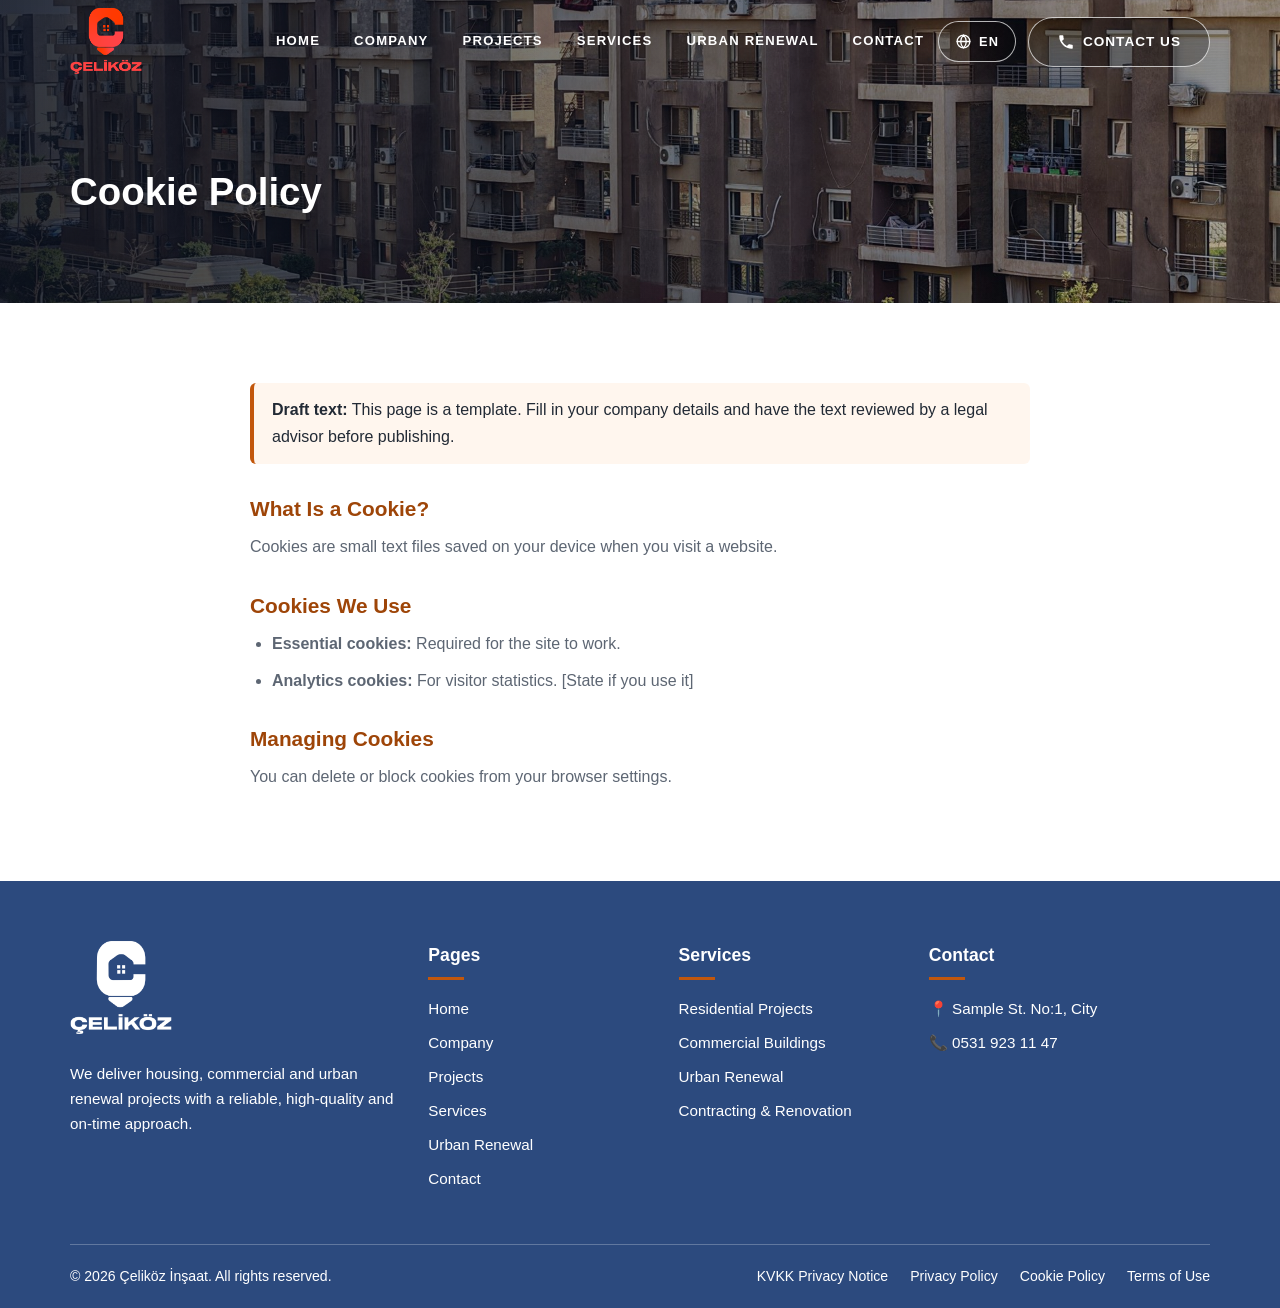
==== cerez-politikasi.html @ e3d8af3c "Telefon numarasi guncellendi Co-Authored-By: Claude Sonnet 5.5 <noreply@anthropic.com>" ====
<!doctype html>
<html lang="tr">
<head>
<meta charset="utf-8"><meta name="viewport" content="width=device-width,initial-scale=1">
<title>Çeliköz İnşaat | Çerez Politikası</title>
<link rel="stylesheet" href="style.css?v=47">
</head>
<body>
<div class="page-hero"><div class="container"><h1>Çerez Politikası</h1></div></div>
<section>
  <div class="container legal">
    <p class="note"><strong>Taslak metin:</strong> Bu sayfa şablondur. Yayına almadan önce firma bilgilerinizi doldurun ve metni bir hukuk danışmanına onaylatın.</p>

    <h2>Çerez Nedir?</h2>
    <p>Çerezler, siteyi ziyaret ettiğinizde cihazınıza kaydedilen küçük metin dosyalarıdır.</p>
    <h2>Kullandığımız Çerezler</h2>
    <ul><li><strong>Zorunlu çerezler:</strong> Sitenin çalışması için gereklidir.</li><li><strong>Analitik çerezler:</strong> Ziyaretçi istatistikleri içindir. [Kullanıyorsanız belirtin]</li></ul>
    <h2>Çerezleri Yönetme</h2>
    <p>Tarayıcı ayarlarınızdan çerezleri silebilir veya engelleyebilirsiniz.</p>
  </div>
</section>
<script src="script.js?v=47"></script>
<script src="i18n.js?v=47"></script>
</body>
</html>
---- style.css ----
:root{--orange:#c2570c;/* temel koyu turuncu */
  --orange-dark:#9e4508;--navy:#2c4a7e;/* açık parlaklıkta lacivert (footer) */
  --navy-deep:#1f3a68;--ink:#222a35;--muted:#5d6673;--bg:#f6f4f1;--white:#fff;--max:1180px}
*{box-sizing:border-box;margin:0;padding:0}
html{scroll-behavior:smooth}
body{font-family:"Helvetica Neue",Helvetica,Arial,sans-serif;color:var(--ink);background:var(--white);line-height:1.65}
img{max-width:100%;display:block}
a{color:inherit;text-decoration:none}
.container{width:100%;max-width:var(--max);margin:0 auto;padding:0 20px}
/* ---------- HEADER ---------- */
.site-header{position:fixed;top:0;left:0;right:0;z-index:100;background:transparent;transition:background .3s,box-shadow .3s}
.site-header.scrolled{background:rgba(20,28,45,.94);backdrop-filter:blur(8px);box-shadow:0 2px 16px rgba(0,0,0,.35)}
.header-inner{display:grid;grid-template-columns:1fr auto 1fr;align-items:center;height:84px}
.header-inner .logo{justify-self:start}
.header-cta{justify-self:end;display:inline-flex;align-items:center;gap:8px;background:rgba(0,0,0,.25);color:#fff;border:1px solid rgba(255,255,255,.7);font-weight:700;letter-spacing:1px;text-transform:uppercase;font-size:.85rem;padding:13px 28px;border-radius:50px;animation:pulse 1.8s infinite,wiggle 4s infinite;transition:background .2s}
.header-cta:hover{background:var(--orange);border-color:var(--orange);animation-play-state:paused}
@keyframes pulse{0%{box-shadow:0 0 0 0 rgba(255,255,255,.45)}70%{box-shadow:0 0 0 14px rgba(255,255,255,0)}100%{box-shadow:0 0 0 0 rgba(255,255,255,0)}}
@keyframes wiggle{0%,86%,100%{transform:rotate(0)}89%{transform:rotate(-4deg) scale(1.05)}92%{transform:rotate(4deg) scale(1.05)}95%{transform:rotate(-3deg)}98%{transform:rotate(2deg)}}
.logo{display:flex;align-items:center;gap:10px;font-weight:800;font-size:1.4rem;letter-spacing:.5px;color:var(--ink)}
.logo img{height:68px;width:auto}
.nav ul{display:flex;list-style:none;gap:6px}
.nav a{display:block;padding:10px 14px;font-weight:600;font-size:.82rem;letter-spacing:1.2px;text-transform:uppercase;color:#fff;border-bottom:2px solid transparent;transition:.2s}
.nav a:hover,.nav a.active{border-bottom-color:var(--orange)}
.menu-toggle{display:none;background:none;border:0;font-size:1.8rem;color:#fff;cursor:pointer}
/* ---------- HERO ---------- */
.hero{position:relative;min-height:100vh;display:flex;align-items:center;color:#fff;padding:130px 0 90px;background:linear-gradient(90deg,rgba(10,16,30,.85) 0%,rgba(10,16,30,.45) 55%,rgba(10,16,30,.25) 100%),
  url("hero-anasayfa.jpg") center/cover no-repeat,#16213a}
.hero-title{font-size:clamp(1.6rem,3.3vw,2.5rem);line-height:1.25;font-weight:700;color:#fff;max-width:720px;margin-bottom:24px}
.hero p{font-size:1.15rem;line-height:1.9;max-width:650px;margin-bottom:30px}
.hero-buttons{display:flex;flex-wrap:wrap;gap:16px}
.btn-pill{display:inline-block;min-width:190px;text-align:center;padding:16px 44px;border-radius:50px;font-weight:700;font-size:1rem;border:2px solid #fff;transition:.25s}
.btn-pill-white{background:#fff;color:var(--orange-dark)}
.btn-pill-white:hover{background:var(--orange);border-color:var(--orange);color:#fff}
.btn-pill-outline{background:transparent;color:#fff}
.btn-pill-outline:hover{background:#fff;color:var(--orange-dark)}
.page-hero{padding:160px 0 80px;color:#fff;background:linear-gradient(90deg,rgba(10,16,30,.85) 0%,rgba(10,16,30,.45) 55%,rgba(10,16,30,.25) 100%),url("hero.jpg") center/cover no-repeat,#16213a}
.page-hero h1{font-size:2.4rem}
.page-hero p{opacity:.9}
.btn{display:inline-block;padding:13px 28px;border-radius:4px;font-weight:700;border:2px solid transparent;transition:.2s;cursor:pointer;font-size:1rem}
/* ---------- SECTIONS ---------- */
section{padding:80px 0}
.alt{background:var(--bg)}
.grid{display:grid;gap:26px}
.g4{grid-template-columns:repeat(auto-fit,minmax(230px,1fr))}
.stat{text-align:center}
.stat b{display:block;font-size:2.6rem;color:var(--orange)}
.project{border-radius:8px;overflow:hidden;background:#fff;box-shadow:0 4px 18px rgba(0,0,0,.08)}
.project .body{padding:20px}
.project h3{color:var(--orange-dark)}
.list li{margin:8px 0 8px 20px}
/* ---------- NEDEN BİZ ---------- */
.why{background:linear-gradient(180deg,#fff 0%,#faf6f2 100%);padding:100px 0}
.why-head{text-align:center;max-width:620px;margin:0 auto 56px}
.eyebrow{display:inline-block;font-size:.8rem;font-weight:700;letter-spacing:3px;text-transform:uppercase;color:var(--orange);background:rgba(194,87,12,.1);padding:6px 16px;border-radius:50px;margin-bottom:16px}
.why-head h2{font-size:clamp(1.8rem,3.4vw,2.6rem);line-height:1.2;color:var(--ink);margin-bottom:12px}
.why-head p{color:var(--muted);font-size:1.1rem}
.why-grid{display:grid;grid-template-columns:repeat(auto-fit,minmax(280px,1fr));gap:28px}
.why-card{position:relative;overflow:hidden;background:#fff;border:1px solid #eee5dc;border-radius:16px;padding:40px 34px 36px;transition:transform .3s,box-shadow .3s,border-color .3s}
.why-card::after{content:"";position:absolute;left:0;bottom:0;height:4px;width:0;background:var(--orange);transition:width .35s}
.why-card:hover{transform:translateY(-8px);box-shadow:0 18px 40px rgba(158,69,8,.15);border-color:transparent}
.why-card:hover::after{width:100%}
.why-card h3{font-size:1.3rem;color:var(--ink);margin-bottom:10px}
.why-card p{color:var(--muted);line-height:1.7}
/* ---------- FORM ---------- */
form{display:grid;gap:14px}
input,textarea,button{font-family:inherit}
input,textarea{width:100%;padding:13px;border:1px solid #ccc;border-radius:4px;font:inherit}
input:focus,textarea:focus{outline:2px solid var(--orange);border-color:var(--orange)}
textarea{min-height:140px;resize:vertical}
/* ---------- FOOTER ---------- */
.site-footer{background:var(--navy);color:#fff;padding:60px 0 0}
.footer-grid{display:grid;grid-template-columns:1.5fr 1fr 1fr 1.3fr;gap:34px}
.site-footer h4{color:#fff;margin-bottom:16px;font-size:1.1rem;position:relative;padding-bottom:10px}
.site-footer h4::after{content:"";position:absolute;left:0;bottom:0;width:36px;height:3px;background:var(--orange)}
.site-footer p,.site-footer li,.site-footer a{color:#fff;font-size:.95rem}
.site-footer ul{list-style:none}
.site-footer li{margin-bottom:9px}
.site-footer a:hover{text-decoration:underline}
.footer-bottom{margin-top:44px;padding:20px 0;border-top:1px solid rgba(255,255,255,.25);display:flex;justify-content:space-between;align-items:center;flex-wrap:wrap;gap:12px 24px;font-size:.88rem;color:#fff}
.footer-logo{display:inline-block;margin-bottom:16px}
.footer-logo img{height:96px;width:auto}
.legal-links{display:flex;flex-wrap:wrap;gap:8px 22px}
.legal-links a{font-size:.88rem}
.legal{max-width:820px}
.legal h2{color:var(--orange-dark);margin:28px 0 8px;font-size:1.3rem}
.legal p,.legal li{color:var(--muted);margin-bottom:10px}
.legal ul{margin-left:22px}
.legal .note{background:#fff6ee;border-left:4px solid var(--orange);padding:14px 18px;border-radius:6px;color:var(--ink);margin-bottom:24px}
/* ---------- RESPONSIVE ---------- */
@media(max-width:900px){
  .footer-grid{grid-template-columns:1fr 1fr}
  .header-inner{grid-template-columns:1fr auto auto;gap:12px}
  .header-cta{padding:9px 16px;font-size:.85rem;order:2}
  .menu-toggle{order:3}
  .menu-toggle{display:block}
  .nav{position:absolute;top:84px;left:0;right:0;background:rgba(20,28,45,.97);display:none}
  .nav.open{display:block}
  .nav ul{flex-direction:column;padding:10px 20px}
}
@media(max-width:560px){
  .footer-grid{grid-template-columns:1fr}
}
/* Neden Biz - fotoğraflı kartlar */
.why-photo{min-height:400px;padding:0;display:flex;align-items:flex-end;border:0;background:var(--img) center/cover no-repeat,#16213a;color:#fff}
.why-photo::after{display:none}
.why-overlay{position:absolute;inset:0;display:flex;flex-direction:column;justify-content:flex-end;padding:32px 30px;background:rgba(0,0,0,.55);transition:background .3s}
.why-photo:hover .why-overlay{background:rgba(0,0,0,.72)}
.why-photo h3{color:#fff;font-size:1.4rem;margin-bottom:8px}
.why-photo p{color:#fff;opacity:.92}
/* Tam genişlik: sol görsel / sağ metin */
.split{display:grid;grid-template-columns:.6fr 1.4fr;min-height:680px;padding:0;width:80%;max-width:1400px;margin:80px auto;gap:32px;justify-content:center;align-items:center}
.split-img{align-self:stretch;position:relative;border-radius:32px;background:#16213a}
.split-text{position:relative;align-self:stretch;display:flex;align-items:center;justify-content:center;border-radius:32px;background:#faf6f2;padding:60px 5vw}
.split-inner{max-width:560px}
.split-inner h2{color:var(--ink);margin-bottom:10px}
.split-inner h3{font-size:1.3rem;font-weight:700;color:var(--orange);margin-bottom:22px;position:relative}
.split-inner h3::after{content:"";position:absolute;left:0;bottom:0;background:var(--orange)}
.split-inner p{color:var(--muted);font-size:1.05rem;line-height:1.8;margin-bottom:16px}
@media(max-width:860px){
  .split{grid-template-columns:1fr}
  .split-img{min-height:320px}
  .split-text{padding:48px 24px}
}
/* Köşe vurguları (çerçeve köşeleri) + nokta deseni */
.split-img::before,.split-img::after,.split-text::after{content:"";position:absolute;width:140px;height:140px;border:0 solid var(--orange);pointer-events:none}
.split-img::before{top:-18px;left:-18px;border-width:5px 0 0 5px;border-top-left-radius:38px}
.split-img::after{bottom:-18px;left:-18px;border-width:0 0 5px 5px;border-bottom-left-radius:38px}
.split-text::after{bottom:-18px;right:-18px;border-width:0 5px 5px 0;border-bottom-right-radius:38px}
.split-text::before{content:"";position:absolute;top:34px;right:38px;width:120px;height:90px;background-image:radial-gradient(var(--orange) 2.2px,transparent 2.4px);background-size:20px 20px;opacity:.35;pointer-events:none}
/* Nefes alan görsel */
.split-photo{position:absolute;inset:0;border-radius:32px;overflow:hidden}
.split-photo::before{content:"";position:absolute;inset:0;background:var(--img) center/cover no-repeat;animation:breathe 9s ease-in-out infinite;will-change:transform}
@keyframes breathe{0%,100%{transform:scale(1)}50%{transform:scale(1.09)}}
@media(prefers-reduced-motion:reduce){
  .split-photo::before{animation:none}
}
/* ---- Hakkımızda: referans düzen (rozet + üst üste görsel + eyebrow + buton) ---- */
.split-img{min-height:680px}
.split-badge{position:absolute;top:24px;left:24px;z-index:2;display:flex;align-items:center;gap:14px;padding:14px 22px 14px 16px;border-radius:18px;background:rgba(14,20,36,.72);backdrop-filter:blur(10px);border:1px solid rgba(255,255,255,.14);color:#fff;box-shadow:0 10px 30px rgba(0,0,0,.25)}
.badge-ic{width:40px;height:40px;border-radius:12px;background:var(--orange);display:grid;place-items:center;flex:none}
.badge-ic svg{width:22px;height:22px;fill:none;stroke:#fff;stroke-width:1.8;stroke-linecap:round;stroke-linejoin:round}
.split-badge b{display:block;font-size:1rem}
.split-badge small{display:block;font-size:.68rem;letter-spacing:2px;text-transform:uppercase;opacity:.75;margin-top:2px}
.split-inset{position:absolute;z-index:2;right:-26px;bottom:-26px;width:62%;aspect-ratio:16/10;border-radius:24px;border:6px solid #fff;box-shadow:0 18px 40px rgba(0,0,0,.28);background:var(--img) center/cover no-repeat,#16213a}
.split-eyebrow{display:inline-flex;align-items:center;gap:14px;font-size:.78rem;font-weight:700;letter-spacing:5px;text-transform:uppercase;color:var(--orange);margin-bottom:18px}
.split-eyebrow::before{content:"";width:38px;height:2px;background:var(--orange)}
.split-inner h2{font-size:clamp(2.1rem,4vw,3.3rem);line-height:1.08;font-weight:800;letter-spacing:-.5px}
.split-inner h2 .grad{background:linear-gradient(90deg,var(--orange-dark),#f08a3c);-webkit-background-clip:text;background-clip:text;color:transparent}
.btn-split{display:inline-flex;align-items:center;gap:12px;margin-top:14px;padding:16px 34px;border-radius:50px;background:var(--orange);color:#fff;font-weight:700;font-size:.82rem;letter-spacing:2px;text-transform:uppercase;transition:.25s}
.btn-split svg{width:18px;height:18px;fill:none;stroke:currentColor;stroke-width:2;stroke-linecap:round;stroke-linejoin:round;transition:transform .25s}
.btn-split:hover{background:var(--orange-dark);box-shadow:0 10px 24px rgba(158,69,8,.35)}
.btn-split:hover svg{transform:translateX(5px)}
@media(max-width:860px){
  .split-img{min-height:460px}
  .split-inset{right:12px;bottom:-18px;width:56%}
  .split{margin-bottom:110px}
}
/* Alt başlık çizgisi: ince ve yazı uzunluğunda */
.split-inner h3{display:inline-block}
.split-inner h3::after{width:100%;height:2px}
.split-inner h3{padding-bottom:4px}
/* ---- Hizmetler listesi (hover'da öne çıkan satırlar + sağda açılan fotoğraf) ---- */
.svc-list{max-width:1180px;margin:0 auto;border-top:1px solid #e6dccf}
.svc-row{display:grid;grid-template-columns:70px 1.05fr 1.2fr auto auto;align-items:center;gap:0 28px;padding:36px 28px;border-bottom:1px solid #e6dccf;border-radius:0;color:var(--ink);position:relative;transition:transform .35s,box-shadow .35s,background .35s,opacity .35s,border-radius .35s}
.svc-num{font-size:.95rem;font-weight:600;color:var(--muted);transition:color .3s}
.svc-title{font-size:clamp(1.3rem,2.4vw,1.95rem);font-weight:800;text-transform:uppercase;line-height:1.15;color:var(--ink);transition:color .3s}
.svc-desc{color:var(--muted);line-height:1.7;font-size:.97rem}
.svc-arrow{width:52px;height:52px;border-radius:50%;border:1px solid #d9ccbd;display:grid;place-items:center;transition:.3s;flex:none}
.svc-arrow svg{width:20px;height:20px;fill:none;stroke:var(--ink);stroke-width:2;stroke-linecap:round;stroke-linejoin:round;transition:.3s}
.svc-thumb{display:block;width:0;height:92px;margin-left:0;border-radius:14px;overflow:hidden;background:var(--img) center/cover no-repeat,#16213a;opacity:0;transition:width .45s cubic-bezier(.2,.8,.2,1),margin-left .45s,opacity .35s}
.svc-list:hover .svc-row{opacity:.5}
.svc-list .svc-row:hover{opacity:1;background:#fff;transform:scale(1.025);box-shadow:0 18px 44px rgba(158,69,8,.16);border-radius:20px;border-bottom-color:transparent;z-index:2}
.svc-row:hover .svc-num,.svc-row:hover .svc-title{color:var(--orange)}
.svc-row:hover .svc-arrow{background:var(--orange);border-color:var(--orange)}
.svc-row:hover .svc-arrow svg{stroke:#fff;transform:translateX(3px)}
.svc-row:hover .svc-thumb{width:170px;margin-left:24px;opacity:1}
@media(max-width:860px){
  .svc-row{grid-template-columns:44px 1fr 48px;gap:8px 14px;padding:26px 14px}
  .svc-desc{grid-column:2/3;grid-row:2}
  .svc-arrow{grid-column:3;grid-row:1/3;width:44px;height:44px}
  .svc-thumb,.svc-row:hover .svc-thumb{display:none}
  .svc-list .svc-row:hover{transform:none}
}
/* ---- Kurumsal sayfası ---- */
/* Hero */
.k-hero{padding:170px 0 150px}
.k-hero h1{font-size:clamp(2.4rem,5.4vw,4.4rem);line-height:1.05;font-weight:800;margin:14px 0 18px}
.k-hero p{font-size:1.15rem;max-width:560px;opacity:.9}
.k-crumb{display:flex;gap:10px;align-items:center;font-size:.8rem;letter-spacing:3px;text-transform:uppercase}
.k-crumb a{opacity:.75}
.k-crumb a:hover{opacity:1}
.k-crumb b{color:#f08a3c}
/* Yüzen istatistik kartı */
.k-stats-wrap{position:relative;z-index:5;margin-top:-76px}
.k-stats{display:grid;grid-template-columns:repeat(4,1fr);background:#fff;border-radius:26px;box-shadow:0 24px 60px rgba(31,58,104,.18);overflow:hidden}
.k-stats>div{padding:34px 24px;text-align:center;border-right:1px solid #eee5dc}
.k-stats>div:last-child{border-right:0}
.k-stats b{display:block;font-size:2.7rem;line-height:1;color:var(--orange);font-weight:800;margin-bottom:8px}
.k-stats span{color:var(--muted);font-size:.95rem}
/* Giriş */
.k-intro{padding:110px 0 90px}
.k-intro-grid{display:grid;grid-template-columns:.85fr 1.15fr;gap:70px;align-items:start}
.k-big{font-weight:800;color:var(--ink)}
.k-big .grad{background:linear-gradient(90deg,var(--orange-dark),#f08a3c);-webkit-background-clip:text;background-clip:text;color:transparent}
.k-lead{font-size:1.28rem;line-height:1.75;color:var(--ink);margin-bottom:26px}
.k-cols{column-gap:40px}
.k-cols p{color:var(--muted);line-height:1.8;margin-bottom:16px;break-inside:avoid}
/* Panorama */
.k-pano{position:relative;margin-top:70px;height:clamp(280px,38vw,460px);border-radius:32px;background:#16213a}
.k-pano::before,.k-pano::after{content:"";position:absolute;width:140px;height:140px;border:0 solid var(--orange);pointer-events:none}
.k-pano::before{top:-18px;left:-18px;border-width:5px 0 0 5px;border-top-left-radius:38px}
.k-pano::after{bottom:-18px;right:-18px;border-width:0 5px 5px 0;border-bottom-right-radius:38px}
/* Misyon / Vizyon */
.k-mv{background:var(--navy-deep);background-image:radial-gradient(rgba(255,255,255,.07) 1.5px,transparent 1.7px);background-size:26px 26px;color:#fff}
.k-mv-grid{display:grid;grid-template-columns:1fr 1fr}
.k-mv-col{position:relative;overflow:hidden}
.k-mv-col+.k-mv-col{border-left:1px solid rgba(255,255,255,.2)}
.k-mv-col::before{content:attr(data-l);position:absolute;font-weight:800;line-height:1;pointer-events:none}
.k-label{display:inline-flex;align-items:center;gap:12px;font-size:.78rem;font-weight:700;letter-spacing:4px;text-transform:uppercase;color:#f6a45f;margin-bottom:22px}
.k-label::before{content:"";width:34px;height:2px;background:#f6a45f}
.k-mv h3{position:relative;font-size:clamp(1.6rem,2.6vw,2.1rem);line-height:1.25;color:#fff;margin-bottom:20px}
.k-mv p{position:relative;color:rgba(255,255,255,.86);line-height:1.9;font-size:1.02rem}
/* Süreç */
.k-steps{display:grid;grid-template-columns:repeat(4,1fr);gap:28px;position:relative}
.k-steps::before{content:"";position:absolute;left:8%;right:8%;top:30px;border-top:2px dashed #d9ccbd}
.k-step{position:relative;text-align:center}
.k-dot{position:relative;display:grid;place-items:center;width:62px;height:62px;margin:0 auto 22px;border-radius:50%;background:var(--orange);color:#fff;font-weight:800;box-shadow:0 0 0 8px #fff,0 10px 24px rgba(158,69,8,.3);transition:transform .3s}
.k-step:hover .k-dot{transform:scale(1.12)}
.k-step h4{font-size:1.15rem;color:var(--ink);margin-bottom:8px}
.k-step p{color:var(--muted);line-height:1.7;font-size:.95rem;max-width:240px;margin:0 auto}
/* Bento */
.k-bento{display:grid;grid-template-columns:repeat(4,1fr);grid-auto-rows:230px;gap:20px}
.k-tile{position:relative;overflow:hidden;border-radius:28px;padding:30px;display:flex;flex-direction:column;justify-content:flex-end;transition:transform .3s,box-shadow .3s}
.k-tile:hover{transform:translateY(-6px);box-shadow:0 18px 40px rgba(31,58,104,.18)}
.k-tile h3{font-size:1.25rem;margin-bottom:6px}
.k-tile p{font-size:.95rem;line-height:1.6}
.k-ic{display:grid;place-items:center;width:48px;height:48px;border-radius:14px;margin-bottom:auto;background:rgba(255,255,255,.18)}
.k-ic svg{width:24px;height:24px;fill:none;stroke:currentColor;stroke-width:1.8;stroke-linecap:round;stroke-linejoin:round}
.k-tile-photo{grid-column:span 2;grid-row:span 2;padding:0;background:var(--img) center/cover no-repeat,#16213a;color:#fff}
.k-tile-ov{position:absolute;inset:0;display:flex;flex-direction:column;justify-content:flex-end;padding:34px;background:rgba(0,0,0,.55)}
.k-tile-photo h3{font-size:1.8rem}
.k-tile-photo .k-ic{background:var(--orange)}
.k-tile-cream{background:#fff;border:1px solid #eee5dc;color:var(--ink)}
.k-tile-cream .k-ic{background:rgba(194,87,12,.1);color:var(--orange)}
.k-tile-cream p{color:var(--muted)}
.k-tile-orange{background:var(--orange);color:#fff}
.k-tile-navy{grid-column:span 2;background:var(--navy);color:#fff;background-image:radial-gradient(rgba(255,255,255,.08) 1.5px,transparent 1.7px);background-size:22px 22px}
.k-tile-navy p{max-width:380px;opacity:.9}
/* Mobil */
@media(max-width:900px){
  .k-stats{grid-template-columns:1fr 1fr}
  .k-stats>div:nth-child(2){border-right:0}
  .k-stats>div:nth-child(-n+2){border-bottom:1px solid #eee5dc}
  .k-intro-grid{grid-template-columns:1fr;gap:30px}
  .k-cols{column-count:1}
  .k-mv-grid{grid-template-columns:1fr}
  .k-mv-col{padding:10px 8px 40px}
  .k-mv-col+.k-mv-col{border-left:0;border-top:1px solid rgba(255,255,255,.2);padding-top:40px}
  .k-steps{grid-template-columns:1fr 1fr;row-gap:40px}
  .k-steps::before{display:none}
  .k-bento{grid-template-columns:1fr 1fr}
  .k-tile-photo{grid-column:span 2}
}
@media(max-width:560px){
  .k-steps{grid-template-columns:1fr}
  .k-bento{grid-template-columns:1fr;grid-auto-rows:auto}
  .k-tile,.k-tile-photo,.k-tile-navy{grid-column:auto;min-height:230px}
  .k-tile-photo{min-height:340px;grid-row:auto}
  .k-hero{padding:150px 0 130px}
}
/* ---- Kurumsal: gözden geçirme düzeltmeleri ---- */
.k-cols{column-count:1;max-width:620px}
.k-cols p{font-size:1rem}
.k-checks{list-style:none;display:grid}
.k-checks li{position:relative;padding-left:40px}
.k-checks li::before{content:"";position:absolute;left:0;top:50%;width:26px;height:26px;margin-top:-13px;border-radius:50%;background:rgba(194,87,12,.12)}
.k-checks li::after{left:9px;top:50%;margin-top:-8px;border-width:0 2.5px 2.5px 0}
.k-pano .split-photo::before{background-position:center 82%}
.k-mv{padding:95px 0}
.k-mv-col::before{top:-30px;right:34px;font-size:12rem;color:rgba(255,255,255,.035)}
.k-mv-col{padding:10px 56px 10px}
/* ---- Hakkımızda sol sütun: rafine ---- */
.k-intro-grid>div:first-child{position:sticky;top:120px}
.k-big{font-size:clamp(2.3rem,4vw,3.5rem);line-height:1.08;letter-spacing:-1.5px;margin-bottom:6px}
.k-checks{margin-top:30px;gap:0;max-width:400px;border-top:1px solid #e6dccf}
.k-checks li{display:flex;align-items:center;justify-content:space-between;padding:17px 4px;border-bottom:1px solid #e6dccf;font-weight:600;font-size:1.02rem;color:var(--ink);transition:color .25s,padding .25s}
.k-checks li::before{display:none}
.k-checks li::after{content:"✓";position:static;width:28px;height:28px;margin:0;border:0;transform:none;display:grid;place-items:center;border-radius:50%;background:rgba(194,87,12,.12);color:var(--orange);font-size:.8rem;font-weight:800;transition:.25s}
.k-checks li:hover{color:var(--orange);padding-left:12px}
.k-checks li:hover::after{background:var(--orange);color:#fff}
@media(max-width:900px){
  .k-intro-grid>div:first-child{position:static}
}
/* =================== HİZMETLER SAYFASI =================== */
html{scroll-padding-top:100px}
.sv-nav{display:flex;flex-wrap:wrap;justify-content:center;gap:10px;margin:46px 0 14px}
.sv-nav a{padding:11px 22px;border-radius:50px;border:1px solid #e6dccf;background:#fff;font-weight:600;font-size:.9rem;color:var(--ink);transition:.25s}
.sv-nav a:hover{background:var(--orange);border-color:var(--orange);color:#fff;transform:translateY(-2px)}
.sv-block{padding:34px 0}
.sv-grid{display:grid;grid-template-columns:1fr 1fr;gap:32px;min-height:500px}
.sv-rev .sv-media{order:2}
.sv-media{position:relative;border-radius:32px;background:#16213a;min-height:400px}
.sv-media::before,.sv-media::after{content:"";position:absolute;width:110px;height:110px;border:0 solid var(--orange);pointer-events:none;z-index:2}
.sv-media::before{top:-14px;left:-14px;border-width:5px 0 0 5px;border-top-left-radius:34px}
.sv-media::after{display:none}
.sv-rev .sv-media::before{left:auto;right:-14px;border-width:5px 5px 0 0;border-top-left-radius:0;border-top-right-radius:34px}
.sv-card{position:relative;overflow:hidden;display:flex;flex-direction:column;justify-content:center;padding:54px 56px;border-radius:32px;background:#faf6f2;border:1px solid #efe6db}
.sv-card.sv-dark{background:var(--navy-deep);background-image:radial-gradient(rgba(255,255,255,.07) 1.5px,transparent 1.7px);background-size:24px 24px;border-color:transparent;color:#fff}
.sv-num{position:absolute;font-weight:800;line-height:1;color:rgba(194,87,12,.1);pointer-events:none}
.sv-dark .sv-num{color:rgba(255,255,255,.07)}
.sv-card .split-eyebrow{align-self:flex-start;margin-bottom:14px}
.sv-dark .split-eyebrow{color:#f6a45f}
.sv-dark .split-eyebrow::before{background:#f6a45f}
.sv-card h2{position:relative;font-size:clamp(1.9rem,3.2vw,2.7rem);line-height:1.1;font-weight:800;letter-spacing:-1px;color:var(--ink);margin-bottom:16px}
.sv-dark h2{color:#fff}
.sv-card p{position:relative;color:var(--muted);line-height:1.8;font-size:1.02rem;margin-bottom:22px;max-width:520px}
.sv-dark p{color:rgba(255,255,255,.85)}
.sv-list{position:relative;list-style:none;margin:0 0 26px;display:grid;gap:11px}
.sv-list li{position:relative;padding-left:32px;font-weight:600;color:var(--ink)}
.sv-dark .sv-list li{color:#fff}
.sv-list li::before{content:"";position:absolute;left:0;top:50%;width:20px;height:20px;margin-top:-10px;border-radius:50%;background:rgba(194,87,12,.14)}
.sv-list li::after{content:"";position:absolute;left:7px;top:50%;width:5px;height:9px;margin-top:-6px;border:solid var(--orange);border-width:0 2px 2px 0;transform:rotate(45deg)}
.sv-dark .sv-list li::before{background:rgba(255,255,255,.16)}
.sv-dark .sv-list li::after{border-color:#f6a45f}
.sv-card .btn-split{align-self:flex-start;margin-top:4px}
@media(max-width:860px){
  .sv-grid{grid-template-columns:1fr;min-height:0}
  .sv-rev .sv-media{order:0}
  .sv-media{min-height:300px}
  .sv-card{padding:40px 28px}
  .sv-num{font-size:5rem}
}
.sv-num{top:-12px;right:26px;font-size:5.6rem}
.sv-card h2{padding-right:0}
/* Hizmetler banner */
.sv-hero{padding:175px 0 105px}
.sv-hero h1{font-size:clamp(2.8rem,6vw,5rem);line-height:1;font-weight:800;letter-spacing:-2px;margin:18px 0 0}
.sv-rule{display:block;width:84px;height:3px;margin:22px 0 20px;background:linear-gradient(90deg,var(--orange),#f6a45f);border-radius:3px}
.sv-hero p{font-size:1.1rem;line-height:1.7;max-width:520px;opacity:.88}
@media(max-width:560px){
  .sv-hero{padding:150px 0 80px}
}
/* Banner + yüzen kart */
.kd-hero{padding:175px 0 110px}
.kd-hero-grid{display:grid;grid-template-columns:1fr 340px;gap:50px;align-items:end}
.kd-float{padding:28px;border-radius:26px;background:rgba(14,20,36,.62);backdrop-filter:blur(14px);border:1px solid rgba(255,255,255,.2);box-shadow:0 20px 50px rgba(0,0,0,.3)}
.kd-float-tag{display:inline-block;padding:5px 14px;border-radius:50px;background:var(--orange);font-size:.72rem;font-weight:700;letter-spacing:2px;text-transform:uppercase;margin-bottom:12px}
.kd-float h3{font-size:1.5rem;color:#fff;margin-bottom:8px}
.kd-float p{font-size:.95rem;line-height:1.6;opacity:.85;margin-bottom:18px;max-width:none}
.kd-float .btn-split{margin-top:0;padding:13px 26px}
/* Lacivert vurgu */
.kd-pillars{padding:100px 0;background:var(--navy-deep);background-image:radial-gradient(rgba(255,255,255,.07) 1.5px,transparent 1.7px);background-size:26px 26px;color:#fff}
.kd-pillars-grid{display:grid;grid-template-columns:.95fr 1.05fr;gap:70px;align-items:center}
.kd-pillars .split-eyebrow{color:#f6a45f}
.kd-pillars .split-eyebrow::before{background:#f6a45f}
.kd-pillars h2{font-size:clamp(2.2rem,4vw,3.4rem);line-height:1.08;font-weight:800;letter-spacing:-1px;margin-bottom:20px}
.kd-pillars h2 .grad{background:linear-gradient(90deg,#f6a45f,#ffd2a6);-webkit-background-clip:text;background-clip:text;color:transparent}
.kd-pillars p{color:rgba(255,255,255,.85);line-height:1.8;font-size:1.05rem}
.kd-pillar-list{display:grid;gap:16px}
.kd-pillar{display:grid;grid-template-columns:56px 1fr;grid-template-rows:auto auto;column-gap:20px;align-items:center;padding:22px 26px;border-radius:22px;background:rgba(255,255,255,.07);border:1px solid rgba(255,255,255,.12);transition:.3s}
.kd-pillar:hover{background:rgba(255,255,255,.12);transform:translateX(8px)}
.kd-pillar .k-ic{grid-row:1/3;width:56px;height:56px;margin:0;background:var(--orange)}
.kd-pillar h3{font-size:1.2rem;color:#fff;margin:0}
.kd-pillar p{font-size:.95rem;margin:2px 0 0;line-height:1.55}
/* Modeller */
.kd-models{padding:100px 0 60px}
.kd-model-grid{display:grid;grid-template-columns:1fr 1fr;gap:28px}
.kd-model{position:relative;padding:44px 42px;border-radius:32px;background:#fff;border:1px solid #eadfd2;box-shadow:0 14px 40px rgba(31,58,104,.07);overflow:hidden}
.kd-model::before{content:"";position:absolute;left:0;top:0;right:0;height:6px;background:var(--orange)}
.kd-model .k-ic{margin:0 0 20px;background:rgba(194,87,12,.1);color:var(--orange);width:58px;height:58px;border-radius:18px}
.kd-model .k-ic svg{width:28px;height:28px}
.kd-model h3{font-size:1.7rem;color:var(--ink);margin-bottom:12px}
.kd-model p{color:var(--muted);line-height:1.8;margin-bottom:20px}
.kd-model .sv-list li{color:var(--ink)}
.kd-model-alt{background:var(--orange);border-color:transparent;color:#fff}
.kd-model-alt::before{background:#f6a45f}
.kd-model-alt .k-ic{background:rgba(255,255,255,.2);color:#fff}
.kd-model-alt h3,.kd-model-alt .sv-list li{color:#fff}
.kd-model-alt p{color:rgba(255,255,255,.9)}
.kd-model-alt .sv-list li::before{background:rgba(255,255,255,.22)}
.kd-model-alt .sv-list li::after{border-color:#fff}
/* Yol haritası */
.kd-roadmap{padding:80px 0 90px}
.kd-roadmap-grid{display:grid;grid-template-columns:.8fr 1.2fr;gap:70px;align-items:start}
.kd-roadmap-head{position:sticky;top:120px}
.kd-roadmap-head h2{font-size:clamp(2rem,3.6vw,3rem);line-height:1.1;font-weight:800;letter-spacing:-1px;color:var(--ink);margin:14px 0 14px}
.kd-roadmap-head p{color:var(--muted);line-height:1.8;margin-bottom:26px}
.kd-tl{list-style:none;position:relative;display:grid;gap:22px}
.kd-tl::before{content:"";position:absolute;left:27px;top:28px;bottom:28px;border-left:2px dashed #d9ccbd}
.kd-tl li{position:relative;padding-left:86px}
.kd-dot{position:absolute;left:0;top:10px;display:grid;place-items:center;width:56px;height:56px;border-radius:50%;background:var(--orange);color:#fff;font-weight:800;box-shadow:0 0 0 7px #fff,0 10px 22px rgba(158,69,8,.28)}
.kd-step-card{padding:24px 28px;border-radius:22px;background:#faf6f2;border:1px solid #efe6db;transition:.3s}
.kd-tl li:hover .kd-step-card{background:#fff;box-shadow:0 14px 34px rgba(158,69,8,.14);transform:translateX(6px)}
.kd-step-card h3{font-size:1.2rem;color:var(--ink);margin-bottom:6px}
.kd-step-card p{color:var(--muted);line-height:1.7;font-size:.97rem}
/* SSS */
.kd-faq{padding:60px 0 90px;background:#faf6f2}
.kd-faq-list{max-width:860px;margin:0 auto;display:grid;gap:14px}
.kd-faq details{background:#fff;border:1px solid #eadfd2;border-radius:20px;padding:0 28px;transition:box-shadow .3s}
.kd-faq details[open]{box-shadow:0 14px 34px rgba(31,58,104,.1);border-color:transparent}
.kd-faq summary{list-style:none;cursor:pointer;display:flex;justify-content:space-between;align-items:center;gap:20px;padding:22px 0;font-weight:700;font-size:1.08rem;color:var(--ink)}
.kd-faq summary::-webkit-details-marker{display:none}
.kd-faq summary::after{content:"+";flex:none;width:34px;height:34px;display:grid;place-items:center;border-radius:50%;background:rgba(194,87,12,.12);color:var(--orange);font-size:1.3rem;font-weight:500;transition:.25s}
.kd-faq details[open] summary::after{content:"−";background:var(--orange);color:#fff}
.kd-faq details p{padding:0 0 24px;color:var(--muted);line-height:1.8;max-width:720px}
/* Kapanış */
.kd-cta-sec{padding:60px 0 90px}
.kd-cta{flex-wrap:wrap;justify-content:space-between;padding:54px 58px;border-radius:32px;background:var(--navy-deep);background-image:radial-gradient(rgba(255,255,255,.07) 1.5px,transparent 1.7px);background-size:24px 24px;color:#fff}
.kd-cta h2{font-size:clamp(1.7rem,3vw,2.4rem);line-height:1.15;margin-bottom:8px}
.kd-cta p{color:rgba(255,255,255,.85)}
.kd-cta-actions{display:flex;flex-wrap:wrap;align-items:center;gap:22px}
.kd-cta .btn-split{margin:0}
.kd-tel{font-weight:700;font-size:1.15rem;letter-spacing:.5px;border-bottom:2px solid #f6a45f;padding-bottom:2px}
@media(max-width:900px){
  .kd-hero-grid,.kd-pillars-grid,.kd-roadmap-grid,.kd-model-grid{grid-template-columns:1fr}
  .kd-hero-grid{gap:30px}
  .kd-roadmap-head{position:static}
  .kd-pillars-grid{gap:40px}
  .kd-cta{padding:38px 28px}
}
.kd-cta{display:grid;grid-template-columns:1fr auto;align-items:center;gap:28px 40px}
@media(max-width:900px){
  .kd-cta{grid-template-columns:1fr}
}
/* =================== İLETİŞİM SAYFASI =================== */
.ct-sec{padding:90px 0 80px}
.ct-grid{display:grid;grid-template-columns:.9fr 1.1fr;gap:32px;align-items:stretch}
/* Sol: bilgi kartı (lacivert) */
.ct-info{position:relative;padding:52px 46px;border-radius:32px;color:#fff;background:var(--navy-deep);background-image:radial-gradient(rgba(255,255,255,.07) 1.5px,transparent 1.7px);background-size:24px 24px}
.ct-info .split-eyebrow{color:#f6a45f}
.ct-info .split-eyebrow::before{background:#f6a45f}
.ct-info h2{font-size:clamp(2rem,3.4vw,2.8rem);line-height:1.1;font-weight:800;letter-spacing:-1px;margin-bottom:14px}
.ct-info>p{color:rgba(255,255,255,.85);line-height:1.8;margin-bottom:34px;max-width:420px}
.ct-list{list-style:none;display:grid;gap:14px}
.ct-list li{display:flex;gap:18px;align-items:center;padding:18px 20px;border-radius:20px;background:rgba(255,255,255,.07);border:1px solid rgba(255,255,255,.12);transition:.3s}
.ct-list li:hover{background:rgba(255,255,255,.13);transform:translateX(6px)}
.ct-ic{flex:none;display:grid;place-items:center;width:52px;height:52px;border-radius:16px;background:var(--orange)}
.ct-ic svg{width:24px;height:24px;fill:none;stroke:#fff;stroke-width:1.8;stroke-linecap:round;stroke-linejoin:round}
.ct-list b{display:block;font-size:.8rem;letter-spacing:2px;text-transform:uppercase;color:#f6a45f;margin-bottom:3px}
.ct-list span,.ct-list a{color:#fff;font-size:1.05rem;font-weight:600}
/* Sağ: form kartı */
.ct-form-card{padding:48px 46px;border-radius:32px;background:#faf6f2;border:1px solid #efe6db}
.ct-form-card h3{font-size:1.9rem;color:var(--ink);margin-bottom:6px}
.ct-sub{color:var(--muted);margin-bottom:26px}
.ct-form{display:grid;gap:16px}
.ct-row{display:grid;grid-template-columns:1fr 1fr;gap:16px}
.ct-form label{display:grid;gap:7px;font-weight:700;font-size:.88rem;color:var(--ink)}
.ct-form input:not([type=checkbox]),.ct-form select,.ct-form textarea{width:100%;padding:15px 18px;border:1px solid #e3d8ca;border-radius:14px;background:#fff;font:inherit;font-weight:400;font-size:1rem;color:var(--ink);transition:.2s}
.ct-form select{appearance:none;background-image:linear-gradient(45deg,transparent 50%,var(--orange) 50%),linear-gradient(135deg,var(--orange) 50%,transparent 50%);background-position:calc(100% - 22px) 50%,calc(100% - 16px) 50%;background-size:6px 6px,6px 6px;background-repeat:no-repeat}
.ct-form textarea{min-height:130px;resize:vertical}
.ct-form input:focus,.ct-form select:focus,.ct-form textarea:focus{outline:none;border-color:var(--orange);box-shadow:0 0 0 4px rgba(194,87,12,.12)}
.ct-form .ct-check{display:flex;gap:12px;align-items:flex-start;font-weight:400;font-size:.9rem;color:var(--muted);line-height:1.5}
.ct-check input{width:18px;height:18px;margin-top:2px;accent-color:var(--orange);flex:none}
.ct-check a{color:var(--orange);font-weight:700;text-decoration:underline}
.ct-form .btn-split{justify-self:start;margin-top:4px;border:0;cursor:pointer;font-family:inherit}
/* Ekip */
.tm-sec{padding:90px 0 80px}
.tm-alt{background:#faf6f2}
.tm-grid{display:grid;gap:28px;justify-content:center}
.tm-grid-3{grid-template-columns:repeat(3,minmax(0,1fr));max-width:1000px;margin:0 auto}
.tm-grid-4{grid-template-columns:repeat(4,minmax(0,1fr))}
.tm-card{position:relative;border-radius:28px;overflow:hidden;background:#fff;border:1px solid #eadfd2;transition:transform .35s,box-shadow .35s}
.tm-card:hover{transform:translateY(-8px);box-shadow:0 20px 44px rgba(31,58,104,.16)}
.tm-photo{position:relative;aspect-ratio:4/4.4;display:grid;place-items:end center;overflow:hidden;background:var(--img,none) center/cover no-repeat,linear-gradient(160deg,var(--navy) 0%,var(--navy-deep) 100%)}
.tm-sm .tm-photo{aspect-ratio:4/4.2}
.tm-photo svg{width:62%;height:auto;fill:rgba(255,255,255,.22);margin-bottom:-6%}
.tm-photo[style*="--img"] svg{display:none}
.tm-card::after{content:"";position:absolute;left:0;bottom:0;height:4px;width:0;background:var(--orange);transition:width .35s}
.tm-card:hover::after{width:100%}
.tm-body{padding:22px 24px 26px;text-align:center}
.tm-body h3{font-size:1.2rem;color:var(--ink);margin-bottom:4px}
.tm-body span{color:var(--orange);font-weight:700;font-size:.85rem;letter-spacing:.5px}
@media(max-width:900px){
  .ct-grid{grid-template-columns:1fr}
  .ct-info,.ct-form-card{padding:36px 26px}
  .ct-row{grid-template-columns:1fr}
  .tm-grid-3,.tm-grid-4{grid-template-columns:repeat(2,minmax(0,1fr))}
}
@media(max-width:520px){
  .tm-grid-3,.tm-grid-4{grid-template-columns:1fr}
}
/* =================== PROJELER SAYFASI =================== */
.pj-filter{display:flex;flex-wrap:wrap;justify-content:center;gap:10px;margin:46px 0 10px}
.pj-filter button{font-family:inherit;cursor:pointer;padding:11px 26px;border-radius:50px;border:1px solid #e6dccf;background:#fff;font-weight:700;font-size:.9rem;color:var(--ink);transition:.25s}
.pj-filter button:hover{border-color:var(--orange);color:var(--orange)}
.pj-filter button.on{background:var(--orange);border-color:var(--orange);color:#fff}
.pj{padding:70px 0 60px}
.pj[hidden]{display:none}
.pj-alt{background:#faf6f2}
.pj-head{display:grid;grid-template-columns:1fr 1.1fr;gap:30px 60px;align-items:end;margin-bottom:34px}
.pj-title{display:flex;align-items:center;gap:24px}
.pj-num{font-size:5.4rem;font-weight:800;line-height:.9;color:transparent;-webkit-text-stroke:2px rgba(194,87,12,.4)}
.pj-tag{display:inline-block;padding:5px 14px;border-radius:50px;background:rgba(194,87,12,.12);color:var(--orange);font-size:.72rem;font-weight:700;letter-spacing:2px;text-transform:uppercase;margin-bottom:8px}
.pj-title h2{font-size:clamp(1.9rem,3.4vw,2.8rem);line-height:1.05;font-weight:800;letter-spacing:-1px;color:var(--ink)}
.pj-desc p{color:var(--muted);line-height:1.8;max-width:540px;margin-bottom:10px}
.pj-count{display:inline-block;font-size:.8rem;font-weight:700;letter-spacing:1px;color:var(--orange);border-bottom:2px solid var(--orange);padding-bottom:1px}
/* Galeri (bento) */
.pj-g{display:grid;grid-template-columns:repeat(4,1fr);grid-auto-rows:215px;gap:14px}
.pj-g a{position:relative;display:block;overflow:hidden;border-radius:22px;background:#16213a;cursor:zoom-in}
.pj-g a:first-child{grid-column:span 2;grid-row:span 2}
.pj-g img{width:100%;height:100%;object-fit:cover;display:block;transition:transform .7s cubic-bezier(.2,.8,.2,1)}
.pj-g a:hover img{transform:scale(1.08)}
.pj-g i{position:absolute;inset:0;background:linear-gradient(to top,rgba(10,16,30,.5),transparent 55%);opacity:0;transition:opacity .35s}
.pj-g i::after{content:"+";position:absolute;right:16px;bottom:16px;width:42px;height:42px;display:grid;place-items:center;border-radius:50%;background:var(--orange);color:#fff;font-style:normal;font-size:1.5rem;line-height:1}
.pj-g a:hover i{opacity:1}
.pj-g.n2 a{grid-column:span 2;grid-row:span 2}
.pj-g.n3 a:nth-child(n+2){grid-column:span 2}
.pj-g.n4 a:nth-child(4){grid-column:span 2}
.pj-g.n7 a:nth-child(n+6){grid-column:span 2}
/* Lightbox */
.lb{position:fixed;inset:0;z-index:300;display:flex;align-items:center;justify-content:center;background:rgba(8,12,24,.94);padding:30px}
.lb[hidden]{display:none}
.lb figure{max-width:min(1100px,86vw);text-align:center}
.lb img{max-width:100%;max-height:78vh;border-radius:16px;box-shadow:0 20px 60px rgba(0,0,0,.5)}
.lb figcaption{color:#fff;margin-top:14px;font-size:.95rem;letter-spacing:1px;opacity:.85}
.lb button{position:absolute;border:0;background:rgba(255,255,255,.12);color:#fff;cursor:pointer;border-radius:50%;width:52px;height:52px;font-size:2rem;line-height:1;transition:.25s}
.lb button:hover{background:var(--orange)}
.lb-close{top:22px;right:26px}
.lb-prev{left:22px;top:50%;transform:translateY(-50%)}
.lb-next{right:22px;top:50%;transform:translateY(-50%)}
@media(max-width:900px){
  .pj-head{grid-template-columns:1fr}
  .pj-g{grid-template-columns:repeat(2,1fr);grid-auto-rows:170px}
  .pj-g a:first-child,.pj-g.n2 a{grid-column:span 2;grid-row:span 2}
  .pj-g.n3 a:nth-child(n+2),.pj-g.n4 a:nth-child(4),.pj-g.n7 a:nth-child(n+6){grid-column:auto}
  .pj-num{font-size:4rem}
}
/* =================== MOBİL UYUM (genel) =================== */
html,body{overflow-x:hidden}
@supports(height:100svh){
  .hero{min-height:100svh}
}
.menu-toggle{padding:6px 8px;line-height:1}
@media(max-width:900px){
  /* Anasayfa hakkında: nokta deseni yazıyla çakışmasın */
  .split-text::before{display:none}
  /* Projeler: tek kalan görsel boş hücre bırakmasın */
  .pj-g.n4 a:nth-child(4){grid-column:span 2}
}
@media(max-width:700px){
  /* Bölüm boşlukları */
  section{padding:56px 0}
  .why{padding:64px 0}
  .why-head{margin-bottom:34px}
  .k-intro{padding:64px 0 56px}
  .k-mv,.kd-pillars{padding:64px 0}
  .kd-models{padding:64px 0 36px}
  .kd-roadmap{padding:56px 0 64px}
  .kd-faq{padding:50px 0 64px}
  .kd-cta-sec{padding:40px 0 64px}
  .tm-sec{padding:64px 0 56px}
  .ct-sec{padding:60px 0 56px}
  .pj{padding:56px 0 46px}
  .sv-block{padding:24px 0}
  .split{margin:56px auto 100px}
  /* Anasayfa istatistikleri 2x2 */
  .alt .g4{grid-template-columns:1fr 1fr;gap:30px 10px}
  .stat b{font-size:2.2rem}
  /* Butonlar */
  .btn-split{padding:14px 26px;letter-spacing:1.2px;font-size:.78rem}
  .btn-pill{min-width:0;width:100%;text-align:center}
  .hero-buttons{flex-direction:column;align-items:stretch}
  /* Bannerlar */
  .sv-hero,.k-hero,.kd-hero{padding-top:150px}
  .sv-hero{padding-bottom:70px}
  .k-hero{padding-bottom:120px}
  .kd-hero{padding-bottom:70px}
  .k-stats>div{padding:22px 10px}
  .k-stats b{font-size:2rem}
  /* İletişim: ekip kartları daha kısa */
  .tm-photo,.tm-sm .tm-photo{aspect-ratio:4/3.1}
  .tm-body{padding:18px 16px 22px}
  /* Kentsel dönüşüm CTA */
  .kd-cta-actions{flex-direction:column;align-items:flex-start;gap:16px}
  .kd-cta .btn-split{width:100%;justify-content:center}
  /* Hizmetler / kartlar */
  .sv-nav a,.pj-filter button{padding:10px 18px;font-size:.85rem}
  .sv-card h2{font-size:2rem}
  .svc-row{padding:22px 6px}
  /* Lightbox: oklar altta */
  .lb{padding:16px}
  .lb figure{max-width:94vw}
  .lb img{max-height:68vh}
  .lb-prev,.lb-next{top:auto;bottom:22px;transform:none;width:48px;height:48px}
  .lb-prev{left:calc(50% - 60px)}
  .lb-next{right:calc(50% - 60px)}
  .lb-close{top:14px;right:14px}
}
@media(max-width:380px){
  .logo img{height:56px}
  .header-cta{padding:8px 12px;font-size:.72rem;gap:6px}
  .header-cta svg{width:14px;height:14px}
  .header-inner{gap:8px}
  .hero-title{font-size:1.7rem}
}
/* =================== DİL SEÇİCİ =================== */
.header-actions{display:flex;align-items:center;gap:12px;justify-self:end}
.lang{position:relative}
.lang-btn{display:inline-flex;align-items:center;gap:7px;padding:11px 16px;border-radius:50px;border:1px solid rgba(255,255,255,.7);background:rgba(0,0,0,.25);color:#fff;font-family:inherit;font-weight:700;font-size:.8rem;letter-spacing:1px;cursor:pointer;transition:.2s}
.lang-btn:hover{background:rgba(255,255,255,.15)}
.lang-btn svg{width:17px;height:17px;fill:none;stroke:#fff;stroke-width:1.8;stroke-linecap:round}
.lang-menu{position:absolute;right:0;top:calc(100% + 10px);min-width:150px;list-style:none;padding:8px;border-radius:16px;background:rgba(14,20,36,.96);backdrop-filter:blur(10px);border:1px solid rgba(255,255,255,.14);box-shadow:0 16px 36px rgba(0,0,0,.35);opacity:0;visibility:hidden;transform:translateY(-6px);transition:.2s;z-index:120}
.lang.open .lang-menu{opacity:1;visibility:visible;transform:none}
.lang-menu button{display:block;width:100%;text-align:left;padding:10px 14px;border:0;border-radius:10px;background:none;color:#fff;font-family:inherit;font-size:.92rem;font-weight:600;cursor:pointer}
.lang-menu button:hover{background:rgba(255,255,255,.12)}
.lang-menu button.on{background:var(--orange)}
@media(max-width:900px){
  .header-actions{order:2;gap:8px}
  .lang-btn{padding:9px 12px}
}
@media(max-width:380px){
  .lang-btn{padding:8px 10px;font-size:.72rem}
  .lang-btn svg{display:none}
}
/* Uzun dillerde header taşmasın */
.header-cta,.nav a,.lang-btn{white-space:nowrap}
@media(max-width:1260px) and (min-width:901px){
  .nav a{padding:10px 8px;font-size:.74rem;letter-spacing:.8px}
  .header-cta{padding:11px 18px;font-size:.78rem}
  .lang-btn{padding:10px 12px}
  .header-actions{gap:8px}
  .logo img{height:60px}
}

/* İletişim: form kaldırıldı, bilgi kartı tam genişlik */
.ct-solo{grid-template-columns:1fr}
.ct-solo .ct-info>p{max-width:640px}
.ct-solo .ct-list{grid-template-columns:repeat(3,1fr)}
@media(max-width:900px){.ct-solo .ct-list{grid-template-columns:1fr}}
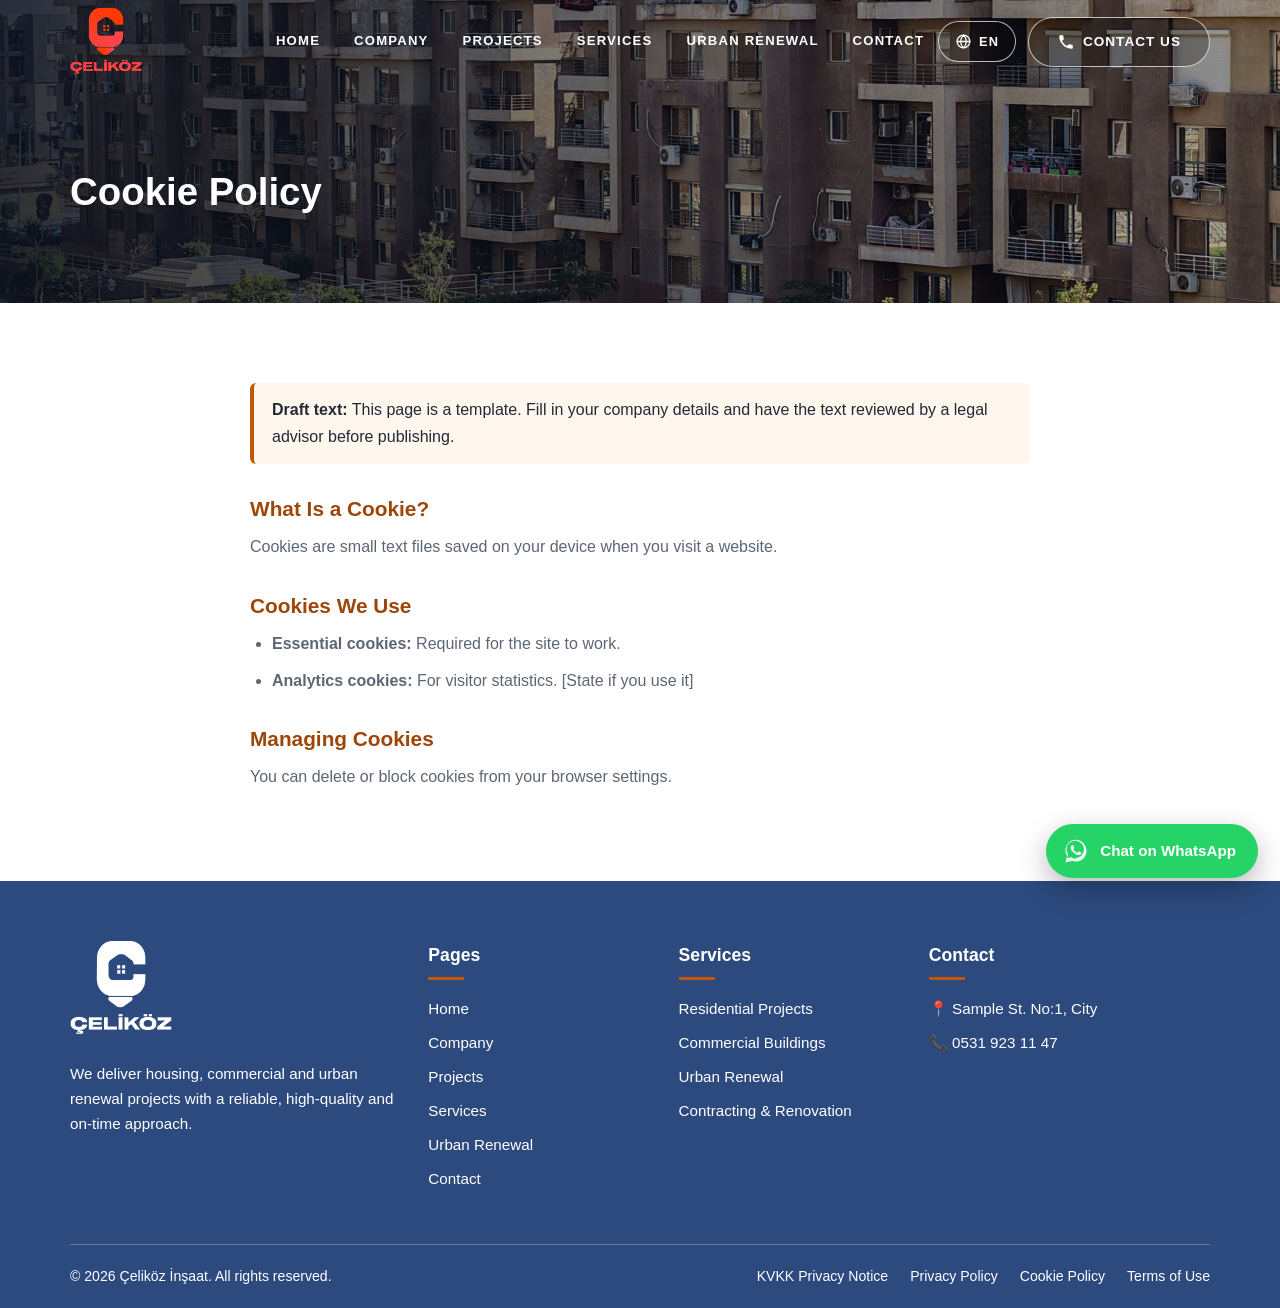
==== commit 5637419d: "WhatsApp yuzen butonu eklendi Co-Authored-By: Claude Sonnet 5.5 <noreply@anthropic.com>" ====
--- a/cerez-politikasi.html
+++ b/cerez-politikasi.html
@@ -3,7 +3,7 @@
 <head>
 <meta charset="utf-8"><meta name="viewport" content="width=device-width,initial-scale=1">
 <title>Çeliköz İnşaat | Çerez Politikası</title>
-<link rel="stylesheet" href="style.css?v=47">
+<link rel="stylesheet" href="style.css?v=50">
 </head>
 <body>
 <div class="page-hero"><div class="container"><h1>Çerez Politikası</h1></div></div>
@@ -19,7 +19,7 @@
     <p>Tarayıcı ayarlarınızdan çerezleri silebilir veya engelleyebilirsiniz.</p>
   </div>
 </section>
-<script src="script.js?v=47"></script>
-<script src="i18n.js?v=47"></script>
+<script src="script.js?v=50"></script>
+<script src="i18n.js?v=50"></script>
 </body>
 </html>
--- a/style.css
+++ b/style.css
@@ -627,3 +627,11 @@
 .ct-solo .ct-info>p{max-width:640px}
 .ct-solo .ct-list{grid-template-columns:repeat(3,1fr)}
 @media(max-width:900px){.ct-solo .ct-list{grid-template-columns:1fr}}
+
+.sv-block{scroll-margin-top:90px}
+
+/* WhatsApp yüzen buton */
+.wa-float{position:fixed;right:22px;bottom:22px;z-index:90;display:flex;align-items:center;gap:10px;padding:13px 22px 13px 16px;border-radius:999px;background:#25d366;color:#fff;font-weight:700;font-size:.95rem;text-decoration:none;box-shadow:0 10px 28px rgba(0,0,0,.28);transition:transform .25s,box-shadow .25s,background .25s}
+.wa-float svg{width:28px;height:28px;flex:none}
+.wa-float:hover{transform:translateY(-3px);background:#1ebe5b;box-shadow:0 14px 32px rgba(0,0,0,.34);text-decoration:none}
+@media(max-width:700px){.wa-float{right:14px;bottom:14px;padding:12px;gap:0}.wa-float span{display:none}}
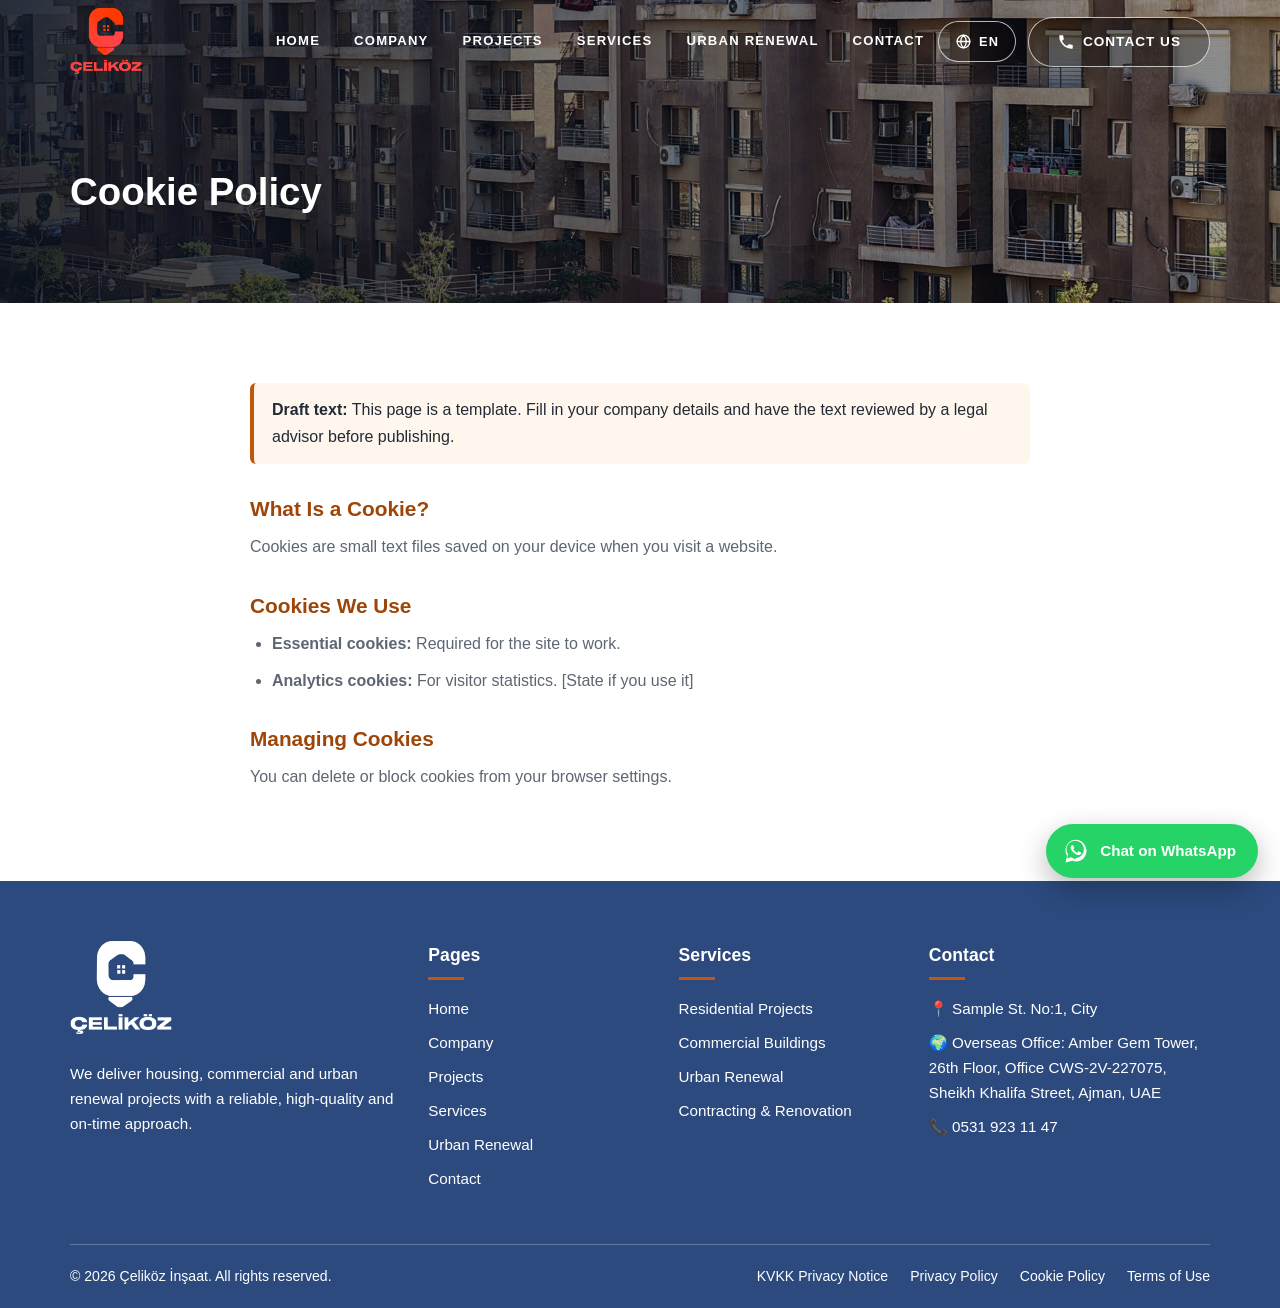
==== commit dfe7523a: "Yurtdisi ofis adresi eklendi (iletisim ve footer) Co-Authored-By: Claude Sonnet 5.5 <noreply@anthrop" ====
--- a/cerez-politikasi.html
+++ b/cerez-politikasi.html
@@ -3,7 +3,7 @@
 <head>
 <meta charset="utf-8"><meta name="viewport" content="width=device-width,initial-scale=1">
 <title>Çeliköz İnşaat | Çerez Politikası</title>
-<link rel="stylesheet" href="style.css?v=50">
+<link rel="stylesheet" href="style.css?v=53">
 </head>
 <body>
 <div class="page-hero"><div class="container"><h1>Çerez Politikası</h1></div></div>
@@ -19,7 +19,7 @@
     <p>Tarayıcı ayarlarınızdan çerezleri silebilir veya engelleyebilirsiniz.</p>
   </div>
 </section>
-<script src="script.js?v=50"></script>
-<script src="i18n.js?v=50"></script>
+<script src="script.js?v=53"></script>
+<script src="i18n.js?v=53"></script>
 </body>
 </html>
--- a/style.css
+++ b/style.css
@@ -635,3 +635,31 @@
 .wa-float svg{width:28px;height:28px;flex:none}
 .wa-float:hover{transform:translateY(-3px);background:#1ebe5b;box-shadow:0 14px 32px rgba(0,0,0,.34);text-decoration:none}
 @media(max-width:700px){.wa-float{right:14px;bottom:14px;padding:12px;gap:0}.wa-float span{display:none}}
+
+/* Kurumsal: Belgelerimiz */
+.k-docs{padding:90px 0 96px;scroll-margin-top:80px}
+.k-doc-grid{display:grid;grid-template-columns:repeat(2,1fr);gap:30px;max-width:980px;margin:0 auto}
+.k-doc{display:flex;flex-direction:column;border-radius:28px;overflow:hidden;background:#faf6f2;border:1px solid #efe6db;color:var(--ink);transition:transform .3s,box-shadow .3s}
+.k-doc:hover{transform:translateY(-6px);box-shadow:0 22px 48px rgba(158,69,8,.16);text-decoration:none}
+.k-doc-img{display:block;aspect-ratio:4/3;overflow:hidden;background:#fff;border-bottom:1px solid #efe6db}
+.k-doc-img img{width:100%;height:100%;object-fit:cover;object-position:top;display:block;transition:transform .5s}
+.k-doc:hover .k-doc-img img{transform:scale(1.04)}
+.k-doc-body{display:flex;flex-direction:column;align-items:flex-start;gap:8px;padding:28px 30px 32px}
+.k-doc-tag{font-size:.74rem;font-weight:800;letter-spacing:2px;text-transform:uppercase;color:var(--orange)}
+.k-doc h3{font-size:1.35rem;line-height:1.3;color:var(--ink)}
+.k-doc-meta{color:var(--muted);font-size:.95rem}
+.k-doc-btn{display:inline-flex;align-items:center;gap:10px;margin-top:12px;padding:13px 26px;border-radius:50px;background:var(--orange);color:#fff;font-weight:700;font-size:.78rem;letter-spacing:2px;text-transform:uppercase;transition:.25s}
+.k-doc-btn svg{width:16px;height:16px;fill:none;stroke:currentColor;stroke-width:2;stroke-linecap:round;stroke-linejoin:round}
+.k-doc:hover .k-doc-btn{background:var(--orange-dark)}
+@media(max-width:800px){.k-docs{padding:60px 0 64px}.k-doc-grid{grid-template-columns:1fr;gap:22px}.k-doc-body{padding:22px 22px 26px}}
+
+/* Kurumsal banner: Belgelerimiz kısayolu */
+.k-hero-doc{display:inline-flex;align-items:center;gap:10px;margin-top:22px;padding:12px 24px;border-radius:50px;border:1.5px solid rgba(255,255,255,.7);color:#fff;font-weight:700;font-size:.8rem;letter-spacing:2px;text-transform:uppercase;transition:.25s;backdrop-filter:blur(4px)}
+.k-hero-doc svg{width:16px;height:16px;fill:none;stroke:currentColor;stroke-width:2;stroke-linecap:round;stroke-linejoin:round;transition:transform .25s}
+.k-hero-doc:hover{background:var(--orange);border-color:var(--orange);text-decoration:none}
+.k-hero-doc:hover svg{transform:translateY(3px)}
+html{scroll-behavior:smooth}
+
+/* İletişim: 4 bilgi kartı (2x2) */
+.ct-solo .ct-list{grid-template-columns:repeat(2,1fr)}
+@media(max-width:900px){.ct-solo .ct-list{grid-template-columns:1fr}}
